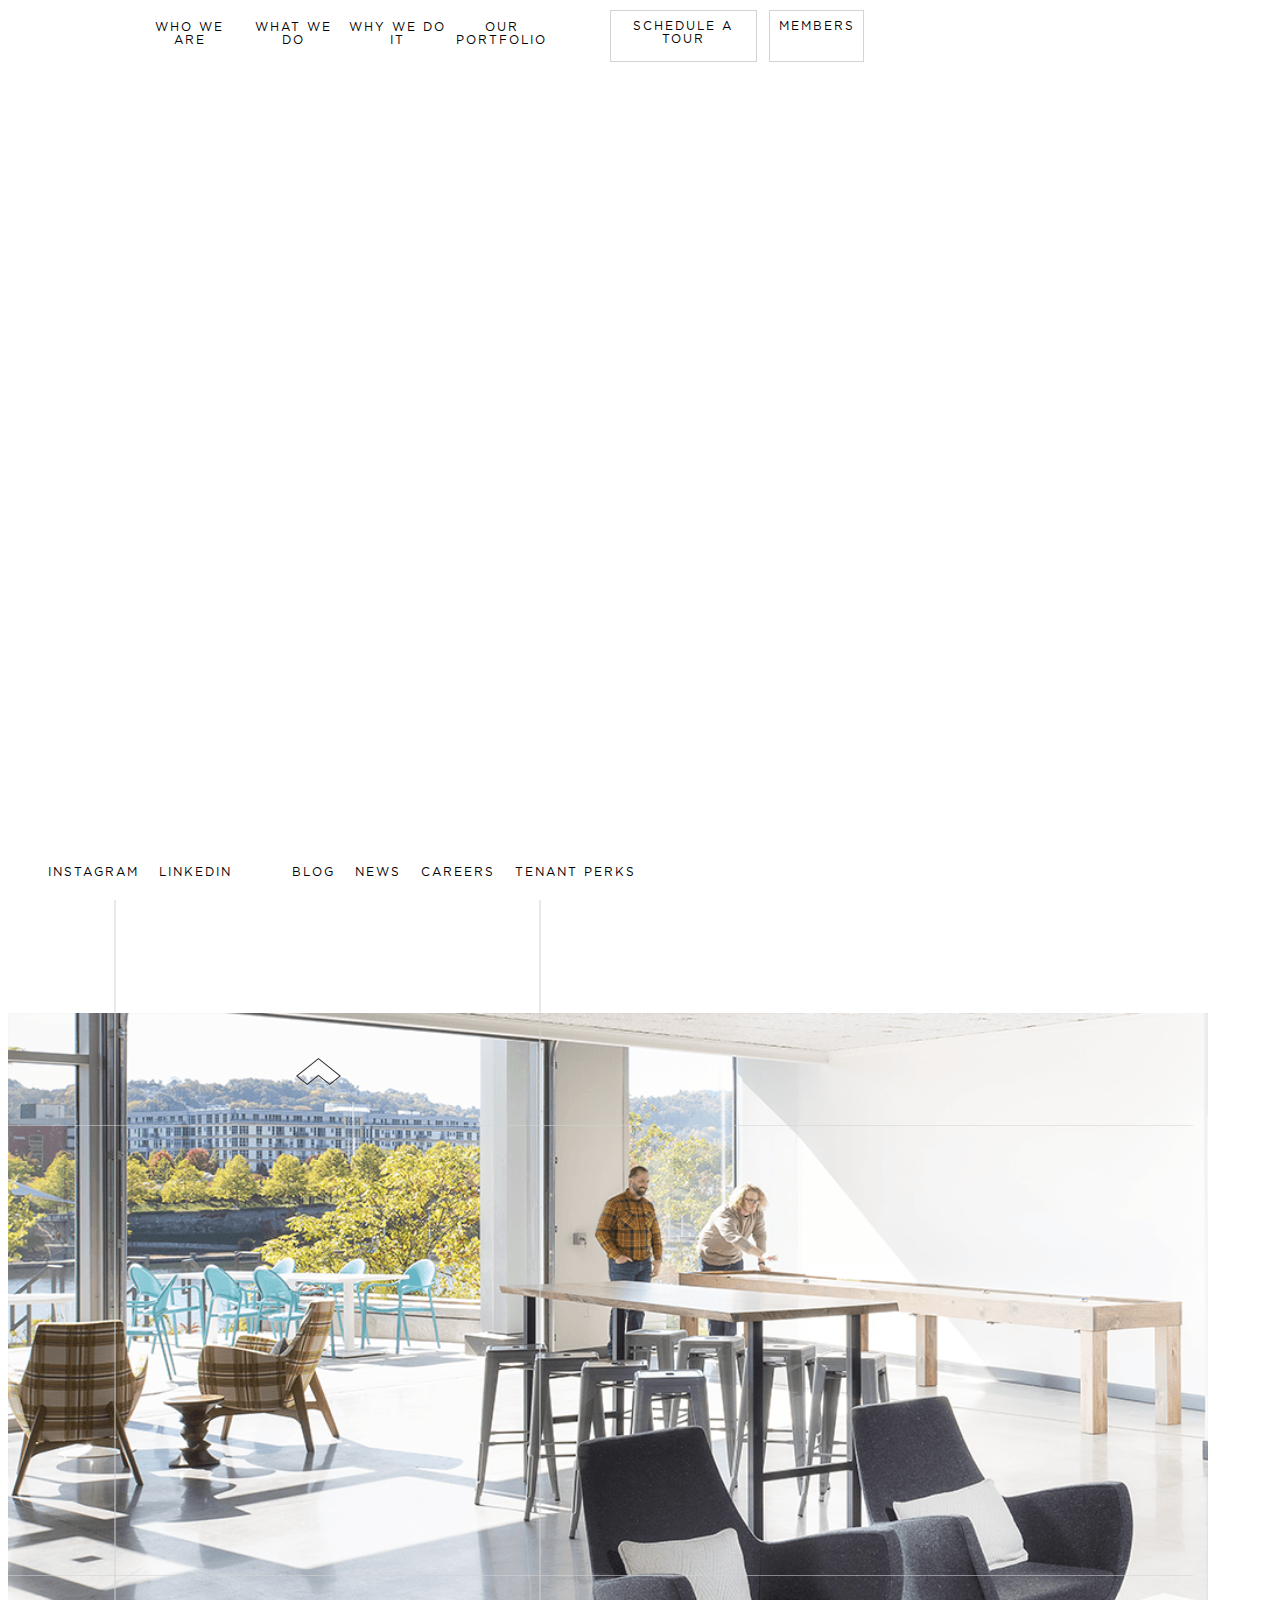
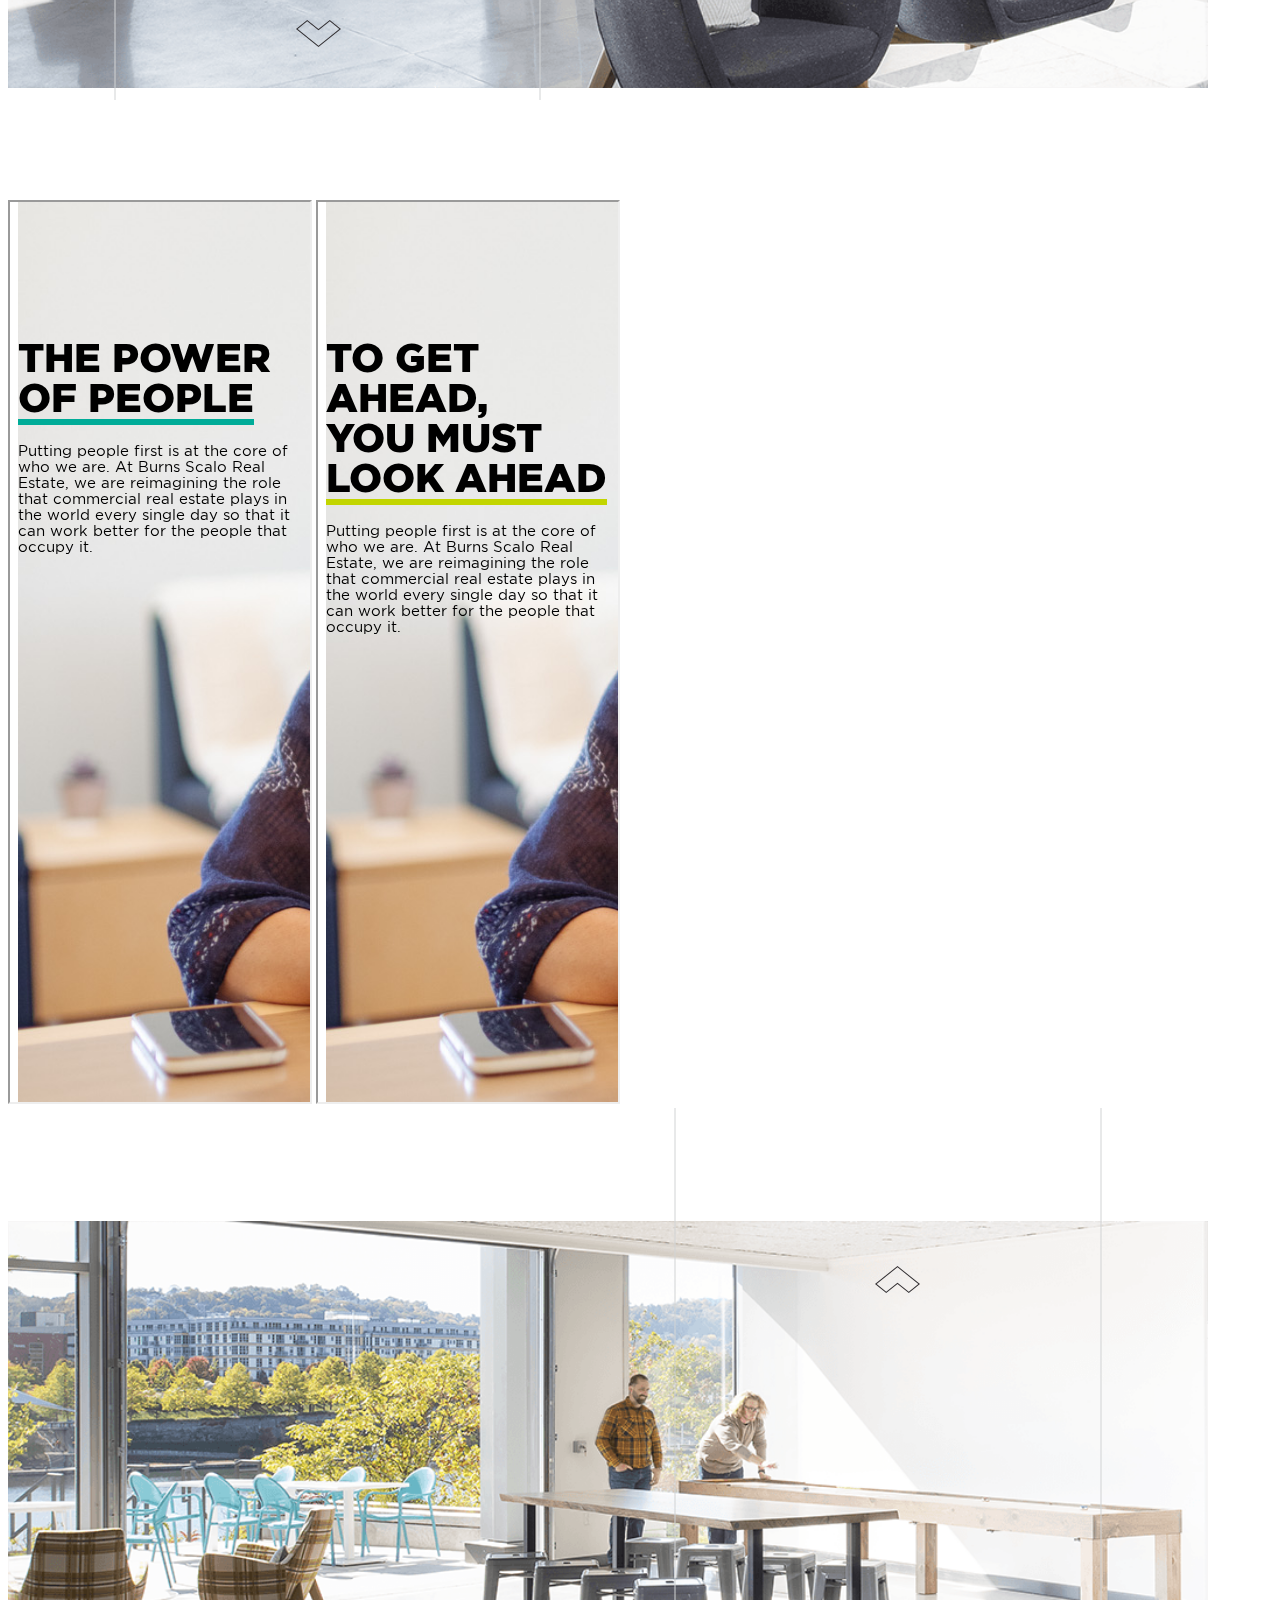
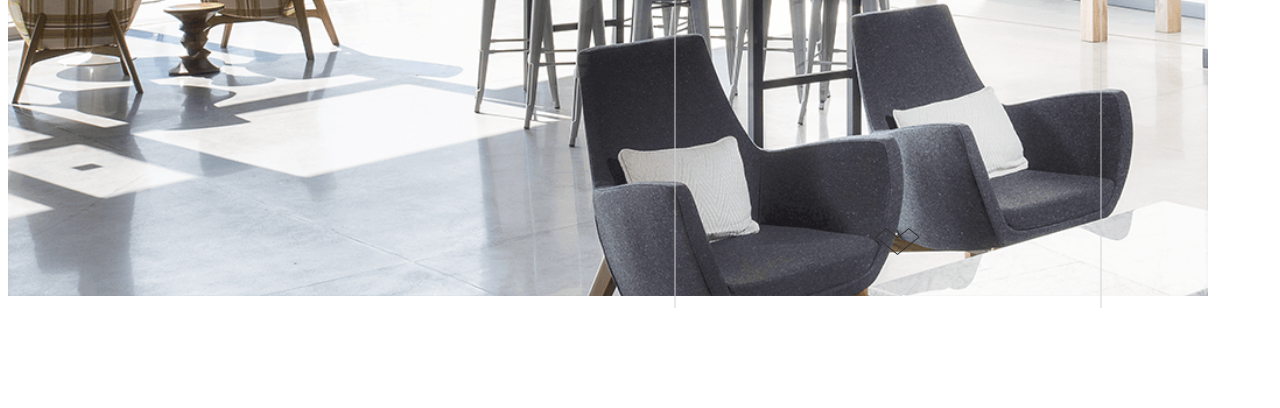
==== index.html @ dcea3a07 "." ====
<!doctype html>
<html lang="en">
  <head>
    <!-- Required meta tags -->
    <meta charset="utf-8">
    <meta name="viewport" content="width=device-width, initial-scale=1">

    <!-- Bootstrap CSS -->
    <link href="https://cdn.jsdelivr.net/npm/bootstrap@5.0.0-beta2/dist/css/bootstrap.min.css" rel="stylesheet" integrity="sha384-BmbxuPwQa2lc/FVzBcNJ7UAyJxM6wuqIj61tLrc4wSX0szH/Ev+nYRRuWlolflfl" crossorigin="anonymous">
    <link href="css/style.css" type="text/css" rel="stylesheet">
    <link href="css/fonts/stylesheet.css" type="text/css" rel="stylesheet">
    <title>Hello, world!</title>
  </head>
  <body class="col-12 float-left p-0">

    <header class="col-12 float-left p-0">
      <a href="index.html" class="logo col-2"><img src="assets/logo.svg" alt="#" class="col-12"></a>

      <ul class="col-6 offset-1 float-left">
        <li><a href="who-we-are.html">WHO WE ARE</a></li>
        <li><a href="what-we-do.html">WHAT WE DO</a></li>
        <li><a href="index.html">WHY WE DO IT</a></li>
        <li><a href="index.html">OUR PORTFOLIO</a></li>
        </ul>

<div class="box-link col-3">
        <a href="#" class="box-link box-link-1 col-2">SCHEDULE A TOUR</a>
        <a href="#" class="box-link col-1">MEMBERS</a>
        </div>
      </header>

      <main class="col-12 float-left p-0" id="home-main">

        <video loop muted autoplay class="video-background">
<source src="assets/videos/vision-2.mp4" type="video/mp4">
<source src="movie.ogg" type="video/ogg">
Your browser does not support the video tag.
</video>

<h2>A Luxury<br>Real Estate Firm</h2>

        </main>

<section class="home-1 col-12 p-0" id="home-1">

<a href="index.html#home-main"><img src="assets/arrow-up-b.svg" alt="#" class="arrow-up-1"></a>
<a href="index.html#cover-1"><img src="assets/arrow-down-b.svg" alt="#" class="arrow-down-1"></a>

  <svg xmlns="http://www.w3.org/2000/svg" width="2" height="1080" viewBox="0 0 2 1080" class="svg-v-1">
    <line data-name="Line V 1" y2=800 transform="translate(1)" fill="none" stroke="#D1D3D4" stroke-width="1"/>
  </svg>

  <svg xmlns="http://www.w3.org/2000/svg" width="2" height="1080" viewBox="0 0 2 1080" class="svg-v-2">
    <line data-name="Line V 1" y2=800 transform="translate(1)" fill="none" stroke="#D1D3D4" stroke-width="1"/>
  </svg>

  <svg xmlns="http://www.w3.org/2000/svg" viewBox="0 0 1920 2" class="svg-h-1">
    <line data-name="Line 1" x2="1920" transform="translate(0 1)" fill="none" stroke="#D1D3D4" stroke-width="1"/>
  </svg>

  <svg xmlns="http://www.w3.org/2000/svg" viewBox="0 0 1920 2" class="svg-h-2">
    <line data-name="Line 1" x2="1920" transform="translate(0 1)" fill="none" stroke="#D1D3D4" stroke-width="1"/>
  </svg>



  <div class="image-container-right col-7">
    <img src="assets/images/riviera-1.png" alt="#">
    </div>

  <div class="copy-container-left col-5 offset-1">
    <div class="col-12">
    <h2 class="offset-1">WORK THEM <br> <span class="green-underline">TO LIFE</span></h2>
</div>

<div class="col-12">
    <p class="col-8 offset-1">Putting people first is at the core of who we are. At Burns Scalo Real Estate, we are reimagining the role that commercial real estate plays in the world every single day so that it can work better for the people that occupy it.</p>
    </div>
    </div>

  </section>

<iframe class="col-12 p-0" src="power-of-people.html" id="cover-1">
</iframe>


    <section class="home-2 col-12 p-0" id="home-2">


      <a href="index.html#cover-1"><img src="assets/arrow-up-b.svg" alt="#" class="arrow-up-2"></a>
      <a href="index.html#cover-2"><img src="assets/arrow-down-b.svg" alt="#" class="arrow-down-2"></a>

      <svg xmlns="http://www.w3.org/2000/svg" width="2" height="1080" viewBox="0 0 2 1080" class="svg-v-3">
        <line data-name="Line V 1" y2=800 transform="translate(1)" fill="none" stroke="#D1D3D4" stroke-width="1"/>
      </svg>

      <svg xmlns="http://www.w3.org/2000/svg" width="2" height="1080" viewBox="0 0 2 1080" class="svg-v-4">
        <line data-name="Line V 1" y2=800 transform="translate(1)" fill="none" stroke="#D1D3D4" stroke-width="1"/>
      </svg>

      <svg xmlns="http://www.w3.org/2000/svg" viewBox="0 0 1920 2" class="svg-h-3">
        <line data-name="Line 1" x2="1920" transform="translate(0 1)" fill="none" stroke="#D1D3D4" stroke-width="1"/>
      </svg>

      <svg xmlns="http://www.w3.org/2000/svg" viewBox="0 0 1920 2" class="svg-h-4">
        <line data-name="Line 1" x2="1920" transform="translate(0 1)" fill="none" stroke="#D1D3D4" stroke-width="1"/>
      </svg>


      <div class="image-container-left col-7">
        <img src="assets/images/riviera-1.png" alt="#">
        </div>

      <div class="copy-container-right col-6 offset-5">
        <div class="col-10 offset-2 p-0">
        <h2 class="col-5 offset-4">REV UP
<br><span class="orange-underline">YOUR RPMS</span></h2>
    </div>
    <div class="col-10 offset-2 p-0">
        <p class="col-6 offset-4">Putting people first is at the core of who we are. At Burns Scalo Real Estate, we are reimagining the role that commercial real estate plays in the world every single day so that it can work better for the people that occupy it.</p>
        </div>
        </div>

      </section>


      <iframe class="col-12 p-0" src="get-ahead.html" id="cover-2">
      </iframe>










<footer class="col-12 p-0">

  <ul class="col-6">
    <li><a href="https://www.instagram.com/BurnsScaloRE/" target="_blank">INSTAGRAM</a></li>
    <li><a href="#">LINKEDIN</a></li>
</ul>

<ul class="col-4 offset-2">
    <li><a href="#">BLOG</a></li>
    <li><a href="#">NEWS</a></li>
    <li><a href="#">CAREERS</a></li>
    <li><a href="#">TENANT PERKS</a></li>
    </ul>

  </footer>




    <!-- Optional JavaScript; choose one of the two! -->

    <!-- Option 1: Bootstrap Bundle with Popper -->
    <script src="https://cdn.jsdelivr.net/npm/bootstrap@5.0.0-beta2/dist/js/bootstrap.bundle.min.js" integrity="sha384-b5kHyXgcpbZJO/tY9Ul7kGkf1S0CWuKcCD38l8YkeH8z8QjE0GmW1gYU5S9FOnJ0" crossorigin="anonymous"></script>

    <!-- Option 2: Separate Popper and Bootstrap JS -->
    <!--
    <script src="https://cdn.jsdelivr.net/npm/@popperjs/core@2.6.0/dist/umd/popper.min.js" integrity="sha384-KsvD1yqQ1/1+IA7gi3P0tyJcT3vR+NdBTt13hSJ2lnve8agRGXTTyNaBYmCR/Nwi" crossorigin="anonymous"></script>
    <script src="https://cdn.jsdelivr.net/npm/bootstrap@5.0.0-beta2/dist/js/bootstrap.min.js" integrity="sha384-nsg8ua9HAw1y0W1btsyWgBklPnCUAFLuTMS2G72MMONqmOymq585AcH49TLBQObG" crossorigin="anonymous"></script>
    -->
  </body>
</html>
---- css/style.css ----
/* TYPOGRAPHY */
h1 {
  font-family: gotham; }

h2 {
  font-family: gotham;
  font-weight: 900;
  font-size: 40px;
  line-height: 40px; }

h3 {
  font-family: gotham; }

h4 {
  font-family: macklin;
  font-size: 22px;
  font-style: italic;
  float: left; }

p {
  font-family: gotham;
  font-size: 15px; }

a {
  font-family: gotham; }

li {
  font-family: gotham; }

.green-underline {
  border-bottom: 6px solid #C2D500; }

.turquoise-underline {
  border-bottom: 6px solid #00AC98; }

.orange-underline {
  border-bottom: 6px solid #F26524; }

.macklin {
  font-family: macklin !important;
  font-weight: 600;
  font-style: italic;
  font-size: 32.5px;
  padding: 0; }

.giant {
  font-size: 65px; }

/* MAIN STYLES */
html {
  padding-top: 0 !important;
  margin: 0 !important; }

body {
  padding-top: 0px !important;
  margin-top: 0px !important; }

section {
  height: 100vh;
  float: left;
  position: relative; }
  section .copy-container-left {
    height: 50vh;
    margin-top: 25vh;
    background-color: #f2f2f2;
    position: absolute;
    z-index: -1; }
    section .copy-container-left h2 {
      float: left;
      margin-top: 50px;
      margin-bottom: 25px; }
    section .copy-container-left p {
      float: left; }
  section .copy-container-right {
    height: 50vh;
    margin-top: 25vh;
    background-color: #f2f2f2;
    position: absolute;
    z-index: -1;
    float: right; }
    section .copy-container-right h2 {
      float: left;
      margin-top: 50px;
      margin-bottom: 25px; }
    section .copy-container-right p {
      float: left; }
  section .copy-top {
    z-index: 9; }
    section .copy-top div {
      float: left; }
  section .copy-link-green {
    background-color: #C2D500;
    font-family: gotham;
    float: left;
    text-align: center;
    color: white;
    text-decoration: none;
    padding: 10px;
    margin-top: 25px; }
  section .copy-link-turquoise {
    background-color: #00AC98;
    font-family: gotham;
    float: left;
    text-align: center;
    color: white;
    text-decoration: none;
    padding: 10px;
    margin-top: 25px; }
  section .copy-link-orange {
    background-color: #F26524;
    font-family: gotham;
    float: left;
    text-align: center;
    color: white;
    text-decoration: none;
    padding: 10px;
    margin-top: 25px; }
  section .image-container-right {
    float: right;
    height: 75vh;
    margin-top: 12.5vh;
    overflow: hidden;
    z-index: 2; }
    section .image-container-right img {
      height: 100% !important;
      width: auto; }
  section .image-container-left {
    float: left;
    height: 75vh;
    margin-top: 12.5vh;
    overflow: hidden;
    z-index: 2; }
    section .image-container-left img {
      height: 100% !important;
      width: auto; }

.arrow-up-1 {
  position: absolute;
  width: 45px;
  margin-left: 22.5vw;
  margin-top: 17.5vh; }

.arrow-down-1 {
  position: absolute;
  width: 45px;
  margin-left: 22.5vw;
  margin-top: 80vh; }

.arrow-up-2 {
  position: absolute;
  width: 45px;
  right: 22.5vw;
  margin-top: 17.5vh; }

.arrow-down-2 {
  position: absolute;
  width: 45px;
  right: 22.5vw;
  margin-top: 80vh; }

/* HEADER */
header {
  background-color: white;
  height: 8vh;
  margin-top: 0 !important;
  padding-top: 0;
  position: fixed;
  z-index: 10;
  max-height: 65px; }
  header .logo {
    padding-top: 15px;
    padding-left: 10vh; }
  header a {
    float: left;
    text-decoration: none; }
  header ul {
    list-style: none;
    padding-top: 0 !important;
    margin-top: 0 !important;
    float: left; }
    header ul li {
      margin-top: 0;
      float: left;
      width: 22.5%;
      text-align: center; }
      header ul li a {
        float: left;
        color: black;
        padding-top: 20px;
        font-size: 12px;
        letter-spacing: 2px;
        width: 100%; }
      header ul li a:hover {
        border-top: 5px solid #F26524;
        padding-top: 15px;
        color: black; }
  header #active a {
    border-top: 5px solid #00AC98;
    padding-top: 15px;
    color: black;
    font-weight: bold; }
  header .box-link {
    float: left;
    padding: 10px;
    max-height: 35px !important; }
    header .box-link .box-link-1 {
      width: 50% !important;
      margin-right: 5%; }
    header .box-link a {
      padding: 7.5px;
      float: left;
      color: black;
      text-align: center;
      width: 30%;
      font-size: 12px;
      letter-spacing: 2px;
      border: 1px solid lightgray;
      height: 5vh !important; }
    header .box-link a:hover {
      color: white;
      background-color: #F26524;
      border: 1px solid #F26524; }

/* PEOPLE SECTION */
#people {
  height: 125vh !important;
  position: relative; }
  #people h2 {
    margin-bottom: 25px; }
  #people img {
    height: auto;
    position: absolute; }

/* ANIMATION */
iframe {
  height: 100vh; }

#people .svg1 {
  position: fixed;
  animation: scale 1s linear infinite;
  animation-play-state: paused;
  animation-delay: calc(var(--scroll) * -.01s);
  animation-iteration-count: 1;
  animation-fill-mode: both;
  top: 0vh; }
@keyframes scale {
  to {
    transform: scale(15000) translateY(2500px) translateX(-23vw); } }
#people .svg2 {
  position: fixed;
  animation: scale2 1s linear infinite;
  animation-play-state: paused;
  animation-delay: calc(var(--scroll) * -.01s);
  animation-iteration-count: 1;
  animation-fill-mode: both;
  top: 0vh; }
@keyframes scale2 {
  to {
    transform: scale(15000) translateY(-5000px) translateX(-50vw); } }
/* CLOSE #PEOPLE */
.zoom {
  position: fixed;
  height: 100vh;
  background-image: url("../assets/images/shannon-2.png");
  background-repeat: no-repeat;
  background-size: cover; }

.reveal-container {
  margin-top: 15vh; }

/* HOME PAGE */
.home-1 {
  overflow: hidden; }
  .home-1 .svg-v-1 {
    position: absolute;
    left: 8.25vw; }
  .home-1 .svg-v-2 {
    position: absolute;
    left: 41.5vw; }
  .home-1 .svg-h-1 {
    position: absolute;
    top: 25vh; }
  .home-1 .svg-h-2 {
    position: absolute;
    top: 75vh; }

/* FOOTER */
footer {
  float: left;
  position: fixed;
  bottom: 0;
  height: 5vh;
  background-color: white; }
  footer ul {
    float: left !important;
    list-style: none;
    margin-top: 10px; }
  footer li {
    float: left;
    padding-right: 20px; }
  footer a {
    float: left;
    color: black;
    font-size: 12px;
    letter-spacing: 2px;
    text-decoration: none; }
  footer a:hover {
    text-decoration: none;
    color: gray; }

/* CLOSE FOOTER */
/* HOME */
#home-main {
  height: 100vh;
  float: left;
  position: relative;
  z-index: 0;
  overflow: hidden; }
  #home-main .video-background {
    width: 100vw;
    height: auto;
    z-index: 0; }
  #home-main h2 {
    position: absolute;
    left: 10vh;
    bottom: 10vh;
    z-index: 1;
    color: white;
    font-style: italic;
    font-family: macklin;
    font-weight: 600; }

#home-2 {
  overflow: hidden;
  position: relative; }
  #home-2 .svg-v-3 {
    position: absolute;
    right: 8.25vw; }
  #home-2 .svg-v-4 {
    position: absolute;
    right: 41.5vw; }
  #home-2 .svg-h-3 {
    position: absolute;
    top: 25vh; }
  #home-2 .svg-h-4 {
    position: absolute;
    bottom: 25vh; }

#home-3 {
  overflow: hidden;
  position: relative; }
  #home-3 .svg-v-3 {
    position: absolute;
    right: 8.25vw; }
  #home-3 .svg-v-4 {
    position: absolute;
    right: 41.5vw; }
  #home-3 .svg-h-3 {
    position: absolute;
    top: 25vh; }
  #home-3 .svg-h-4 {
    position: absolute;
    bottom: 25vh; }

/*# sourceMappingURL=style.css.map */
---- css/fonts/stylesheet.css ----
/*!
 * Web Fonts from Fontspring.com
 *
 * All OpenType features and all extended glyphs have been removed.
 * Fully installable fonts can be purchased at http://www.fontspring.com
 *
 * The fonts included in this stylesheet are subject to the End User License you purchased
 * from Fontspring. The fonts are protected under domestic and international trademark and
 * copyright law. You are prohibited from modifying, reverse engineering, duplicating, or
 * distributing this font software.
 *
 * (c) 2010-2020 Fontspring
 *
 *
 *
 *
 * The fonts included are copyrighted by the vendor listed below.
 *
 * Vendor:      Horizon Type
 * License URL: https://www.fontspring.com/licenses/horizon-type/webfont
 *
 *
 */

@font-face {
    font-family: 'gotham';
    src: url('gotham-book.woff2') format('woff2'),
         url('gotham-book.woff') format('woff');
    font-weight: 300;
    font-style: normal;
}

@font-face {
    font-family: 'gotham';
    src: url('gotham-bold.woff2') format('woff2'),
         url('gotham-bold.woff') format('woff');
    font-weight: 600;
    font-style: normal;
}

@font-face {
    font-family: 'gotham';
    src: url('gotham-black.woff2') format('woff2'),
         url('gotham-black.woff') format('woff');
    font-weight: 900;
    font-style: normal;
}

@font-face {
    font-family: 'macklin';
    src: url('macklin-display-bold-italic.woff2') format('woff2'),
         url('macklin-display-bold-italic.woff') format('woff');
    font-weight: 600;
    font-style: italic;
}
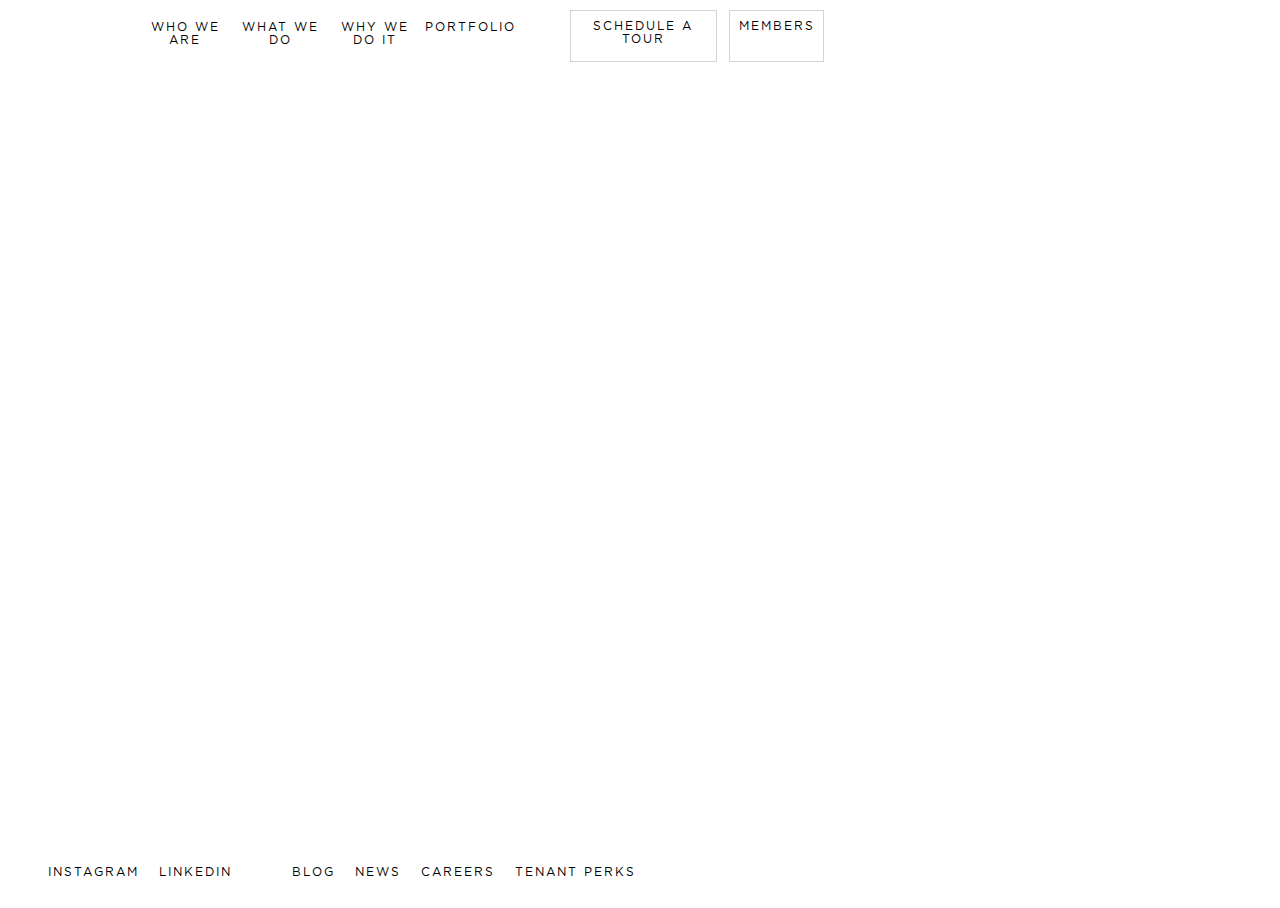
==== commit 19c05449: "." ====
--- a/index.html
+++ b/index.html
@@ -20,7 +20,7 @@
         <li><a href="who-we-are.html">WHO WE ARE</a></li>
         <li><a href="what-we-do.html">WHAT WE DO</a></li>
         <li><a href="index.html">WHY WE DO IT</a></li>
-        <li><a href="index.html">OUR PORTFOLIO</a></li>
+        <li><a href="portfolio.html">PORTFOLIO</a></li>
         </ul>
 
 <div class="box-link col-3">
@@ -29,22 +29,21 @@
         </div>
       </header>
 
-      <main class="col-12 float-left p-0" id="home-main">
-
-        <video loop muted autoplay class="video-background">
-<source src="assets/videos/vision-2.mp4" type="video/mp4">
+
+<div class="scroll-container col-12 p-0">
+      <section class="col-12 panel float-left p-0" id="home-main">
+<span class="top"></span>
+        <video muted autoplay class="video-background">
+<source src="assets/videos/home.mp4" type="video/mp4">
 <source src="movie.ogg" type="video/ogg">
 Your browser does not support the video tag.
 </video>
 
 <h2>A Luxury<br>Real Estate Firm</h2>
 
-        </main>
-
-<section class="home-1 col-12 p-0" id="home-1">
-
-<a href="index.html#home-main"><img src="assets/arrow-up-b.svg" alt="#" class="arrow-up-1"></a>
-<a href="index.html#cover-1"><img src="assets/arrow-down-b.svg" alt="#" class="arrow-down-1"></a>
+        </section>
+
+<section class="home-1 panel col-12 p-0" id="home-1">
 
   <svg xmlns="http://www.w3.org/2000/svg" width="2" height="1080" viewBox="0 0 2 1080" class="svg-v-1">
     <line data-name="Line V 1" y2=800 transform="translate(1)" fill="none" stroke="#D1D3D4" stroke-width="1"/>
@@ -55,11 +54,11 @@
   </svg>
 
   <svg xmlns="http://www.w3.org/2000/svg" viewBox="0 0 1920 2" class="svg-h-1">
-    <line data-name="Line 1" x2="1920" transform="translate(0 1)" fill="none" stroke="#D1D3D4" stroke-width="1"/>
+    <line data-name="Line 1" x2="1920" transform="translate(0 1)" fill="none" stroke="#D1D3D4" stroke-width="1" id="line1"/>
   </svg>
 
   <svg xmlns="http://www.w3.org/2000/svg" viewBox="0 0 1920 2" class="svg-h-2">
-    <line data-name="Line 1" x2="1920" transform="translate(0 1)" fill="none" stroke="#D1D3D4" stroke-width="1"/>
+    <line data-name="Line 1" x2="1920" transform="translate(0 1)" fill="none" stroke="#D1D3D4" stroke-width="1" id="line2"/>
   </svg>
 
 
@@ -80,15 +79,12 @@
 
   </section>
 
-<iframe class="col-12 p-0" src="power-of-people.html" id="cover-1">
+<section class="col-12 p-0">
+<iframe class="col-12 p-0 top" src="power-of-people.html" id="cover-1">
 </iframe>
-
+</section>
 
     <section class="home-2 col-12 p-0" id="home-2">
-
-
-      <a href="index.html#cover-1"><img src="assets/arrow-up-b.svg" alt="#" class="arrow-up-2"></a>
-      <a href="index.html#cover-2"><img src="assets/arrow-down-b.svg" alt="#" class="arrow-down-2"></a>
 
       <svg xmlns="http://www.w3.org/2000/svg" width="2" height="1080" viewBox="0 0 2 1080" class="svg-v-3">
         <line data-name="Line V 1" y2=800 transform="translate(1)" fill="none" stroke="#D1D3D4" stroke-width="1"/>
@@ -108,7 +104,7 @@
 
 
       <div class="image-container-left col-7">
-        <img src="assets/images/riviera-1.png" alt="#">
+        <img src="assets/images/rev-up.png" alt="#">
         </div>
 
       <div class="copy-container-right col-6 offset-5">
@@ -123,16 +119,54 @@
 
       </section>
 
-
+<section class="panel col-12 p-0">
       <iframe class="col-12 p-0" src="get-ahead.html" id="cover-2">
       </iframe>
-
-
-
-
-
-
-
+</section>
+
+
+
+
+
+<section class="home-1 panel col-12 p-0" id="home-1">
+
+  <svg xmlns="http://www.w3.org/2000/svg" width="2" height="1080" viewBox="0 0 2 1080" class="svg-v-1">
+    <line data-name="Line V 1" y2=800 transform="translate(1)" fill="none" stroke="#D1D3D4" stroke-width="1"/>
+  </svg>
+
+  <svg xmlns="http://www.w3.org/2000/svg" width="2" height="1080" viewBox="0 0 2 1080" class="svg-v-2">
+    <line data-name="Line V 1" y2=800 transform="translate(1)" fill="none" stroke="#D1D3D4" stroke-width="1"/>
+  </svg>
+
+  <svg xmlns="http://www.w3.org/2000/svg" viewBox="0 0 1920 2" class="svg-h-1">
+    <line data-name="Line 1" x2="1920" transform="translate(0 1)" fill="none" stroke="#D1D3D4" stroke-width="1" id="line1"/>
+  </svg>
+
+  <svg xmlns="http://www.w3.org/2000/svg" viewBox="0 0 1920 2" class="svg-h-2">
+    <line data-name="Line 1" x2="1920" transform="translate(0 1)" fill="none" stroke="#D1D3D4" stroke-width="1" id="line2"/>
+  </svg>
+
+
+
+  <div class="image-container-right col-7">
+    <img src="assets/images/riviera-1.png" alt="#">
+    </div>
+
+  <div class="copy-container-left col-5 offset-1">
+    <div class="col-12">
+    <h2 class="offset-1">WORK THEM <br> <span class="green-underline">TO LIFE</span></h2>
+</div>
+
+<div class="col-12">
+    <p class="col-8 offset-1">Putting people first is at the core of who we are. At Burns Scalo Real Estate, we are reimagining the role that commercial real estate plays in the world every single day so that it can work better for the people that occupy it.</p>
+    </div>
+    </div>
+
+  </section>
+
+
+
+</div><!-- CLOSE WELL -->
 
 
 
@@ -152,6 +186,8 @@
 
   </footer>
 
+
+   <script src="js/grid.js"></script>
 
 
 
--- a/css/style.css
+++ b/css/style.css
@@ -36,12 +36,12 @@
 .orange-underline {
   border-bottom: 6px solid #F26524; }
 
-.macklin {
-  font-family: macklin !important;
-  font-weight: 600;
-  font-style: italic;
-  font-size: 32.5px;
-  padding: 0; }
+.small {
+  font-family: gotham !important;
+  font-weight: 900 !important;
+  font-size: 28px;
+  padding: 0;
+  text-transform: uppercase; }
 
 .giant {
   font-size: 65px; }
@@ -68,9 +68,14 @@
     section .copy-container-left h2 {
       float: left;
       margin-top: 50px;
-      margin-bottom: 25px; }
+      margin-bottom: 15px; }
     section .copy-container-left p {
       float: left; }
+    section .copy-container-left ul {
+      float: left;
+      list-style: none; }
+      section .copy-container-left ul li {
+        margin-top: 10px; }
   section .copy-container-right {
     height: 50vh;
     margin-top: 25vh;
@@ -81,13 +86,25 @@
     section .copy-container-right h2 {
       float: left;
       margin-top: 50px;
-      margin-bottom: 25px; }
+      margin-bottom: 15px; }
     section .copy-container-right p {
       float: left; }
+    section .copy-container-right ul {
+      float: left;
+      list-style: none; }
+      section .copy-container-right ul li {
+        margin-top: 10px; }
   section .copy-top {
-    z-index: 9; }
+    z-index: 9;
+    background-color: rgba(229, 229, 229, 0.5) !important; }
     section .copy-top div {
       float: left; }
+    section .copy-top a:hover {
+      opacity: .75; }
+    section .copy-top .image-container-left {
+      z-index: 0; }
+    section .copy-top .image-container-right {
+      z-index: 0; }
   section .copy-link-green {
     background-color: #C2D500;
     font-family: gotham;
@@ -120,7 +137,7 @@
     height: 75vh;
     margin-top: 12.5vh;
     overflow: hidden;
-    z-index: 2; }
+    z-index: 0 !important; }
     section .image-container-right img {
       height: 100% !important;
       width: auto; }
@@ -129,34 +146,19 @@
     height: 75vh;
     margin-top: 12.5vh;
     overflow: hidden;
-    z-index: 2; }
+    z-index: 0 !important; }
     section .image-container-left img {
       height: 100% !important;
       width: auto; }
 
-.arrow-up-1 {
-  position: absolute;
-  width: 45px;
-  margin-left: 22.5vw;
-  margin-top: 17.5vh; }
-
-.arrow-down-1 {
-  position: absolute;
-  width: 45px;
-  margin-left: 22.5vw;
-  margin-top: 80vh; }
-
-.arrow-up-2 {
-  position: absolute;
-  width: 45px;
-  right: 22.5vw;
-  margin-top: 17.5vh; }
-
-.arrow-down-2 {
-  position: absolute;
-  width: 45px;
-  right: 22.5vw;
-  margin-top: 80vh; }
+.scroll-container {
+  height: 100vh;
+  overflow-y: scroll;
+  scroll-snap-type: y mandatory; }
+
+section {
+  height: 100vh;
+  scroll-snap-align: center; }
 
 /* HEADER */
 header {
@@ -284,13 +286,45 @@
     position: absolute;
     top: 75vh; }
 
+.who-1 {
+  overflow: hidden; }
+  .who-1 .svg-v-1 {
+    position: absolute;
+    left: 8.25vw; }
+  .who-1 .svg-v-2 {
+    position: absolute;
+    left: 50vw; }
+  .who-1 .svg-h-1 {
+    position: absolute;
+    top: 25vh; }
+  .who-1 .svg-h-2 {
+    position: absolute;
+    top: 75vh; }
+
+.who-2 {
+  overflow: hidden;
+  position: relative; }
+  .who-2 .svg-v-3 {
+    position: absolute;
+    right: 8.25vw; }
+  .who-2 .svg-v-4 {
+    position: absolute;
+    left: 50vw; }
+  .who-2 .svg-h-3 {
+    position: absolute;
+    top: 25vh; }
+  .who-2 .svg-h-4 {
+    position: absolute;
+    bottom: 25vh; }
+
 /* FOOTER */
 footer {
   float: left;
   position: fixed;
   bottom: 0;
   height: 5vh;
-  background-color: white; }
+  background-color: white;
+  z-index: 10; }
   footer ul {
     float: left !important;
     list-style: none;
@@ -362,4 +396,85 @@
     position: absolute;
     bottom: 25vh; }
 
+/* PORTFOLIO */
+/* PORTFOLIO PAGE */
+#portfolio section {
+  padding-top: 15vh; }
+#portfolio aside {
+  padding-top: 15vh !important;
+  border-right: 2px solid #f1f1f1;
+  height: 100vh;
+  float: left; }
+  #portfolio aside h2 {
+    font-size: 30px;
+    font-weight: bold;
+    font-family: gotham;
+    margin-bottom: 55px; }
+  #portfolio aside h3 {
+    font-size: 20px;
+    font-weight: bold;
+    margin-top: 40px;
+    font-family: gotham; }
+  #portfolio aside a {
+    margin: 0;
+    float: left;
+    padding: 10px;
+    font-family: gotham;
+    text-transform: uppercase;
+    background-color: #f1f1f1;
+    width: 50%;
+    text-align: center;
+    color: grey;
+    text-decoration: none;
+    font-size: 14px;
+    margin-bottom: 55px; }
+  #portfolio aside #portfolio-active {
+    background-color: #00AC98;
+    color: white; }
+  #portfolio aside a:hover {
+    color: grey; }
+  #portfolio aside label {
+    margin-left: 15px; }
+  #portfolio aside .update {
+    width: 100%;
+    margin-top: 55px;
+    background-color: #F26524;
+    color: white; }
+  #portfolio aside .update:hover {
+    color: white; }
+#portfolio .container-p {
+  padding: 5px;
+  float: left !important; }
+#portfolio .portfolio-list {
+  box-shadow: 0px 0px 5px #DBDADA;
+  float: left;
+  height: 35vh; }
+  #portfolio .portfolio-list a {
+    text-decoration: none; }
+  #portfolio .portfolio-list img {
+    width: 100%; }
+  #portfolio .portfolio-list h3 {
+    font-family: gotham;
+    color: #333033;
+    font-size: 18px;
+    padding-left: 15px;
+    padding-top: 25px;
+    margin: 0; }
+  #portfolio .portfolio-list p {
+    font-size: 14px;
+    font-family: gotham;
+    padding-left: 15px;
+    color: #333033;
+    padding-bottom: 15px;
+    margin: 0; }
+#portfolio .portfolio-image-container {
+  min-height: 60%;
+  height: 60% !important;
+  overflow: hidden; }
+  #portfolio .portfolio-image-container img {
+    width: 100%;
+    height: auto; }
+
+/* CLOSE PORTFOLIO */
+
 /*# sourceMappingURL=style.css.map */
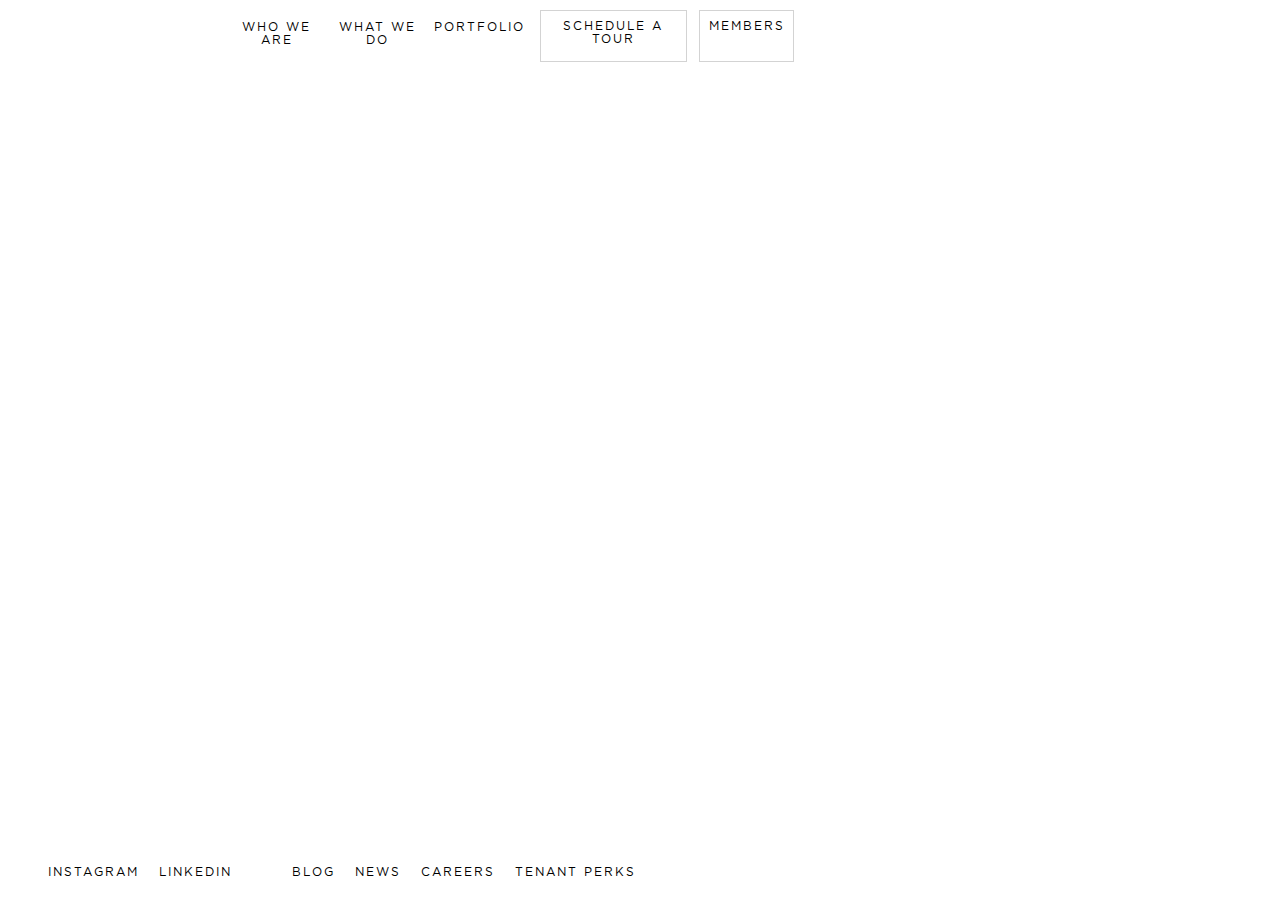
==== commit 45e5ae66: "." ====
--- a/index.html
+++ b/index.html
@@ -16,14 +16,13 @@
     <header class="col-12 float-left p-0">
       <a href="index.html" class="logo col-2"><img src="assets/logo.svg" alt="#" class="col-12"></a>
 
-      <ul class="col-6 offset-1 float-left">
+      <ul class="col-5 offset-1 float-left">
         <li><a href="who-we-are.html">WHO WE ARE</a></li>
         <li><a href="what-we-do.html">WHAT WE DO</a></li>
-        <li><a href="index.html">WHY WE DO IT</a></li>
         <li><a href="portfolio.html">PORTFOLIO</a></li>
         </ul>
 
-<div class="box-link col-3">
+<div class="box-link col-3 offset-1">
         <a href="#" class="box-link box-link-1 col-2">SCHEDULE A TOUR</a>
         <a href="#" class="box-link col-1">MEMBERS</a>
         </div>
@@ -33,8 +32,8 @@
 <div class="scroll-container col-12 p-0">
       <section class="col-12 panel float-left p-0" id="home-main">
 <span class="top"></span>
-        <video muted autoplay class="video-background">
-<source src="assets/videos/home.mp4" type="video/mp4">
+        <video muted autoplay playsinline class="video-background">
+<source src="assets/videos/home2.mp4" type="video/mp4">
 <source src="movie.ogg" type="video/ogg">
 Your browser does not support the video tag.
 </video>
@@ -67,13 +66,13 @@
     <img src="assets/images/riviera-1.png" alt="#">
     </div>
 
-  <div class="copy-container-left col-5 offset-1">
+  <div class="copy-container-left copy-top">
     <div class="col-12">
-    <h2 class="offset-1">WORK THEM <br> <span class="green-underline">TO LIFE</span></h2>
+    <h2 class="offset-1">THE EVOLUTION <br> <span class="green-underline">OF OFFICE</span></h2>
 </div>
 
 <div class="col-12">
-    <p class="col-8 offset-1">Putting people first is at the core of who we are. At Burns Scalo Real Estate, we are reimagining the role that commercial real estate plays in the world every single day so that it can work better for the people that occupy it.</p>
+    <p class="col-8 offset-1">Sometimes the best way to transform an industry is to create your own. Our approach is informed by human values—namely, a desire for health and happiness—and adheres to the principle that commercial real estate creates a framework for life.</p>
     </div>
     </div>
 
@@ -107,13 +106,13 @@
         <img src="assets/images/rev-up.png" alt="#">
         </div>
 
-      <div class="copy-container-right col-6 offset-5">
-        <div class="col-10 offset-2 p-0">
-        <h2 class="col-5 offset-4">REV UP
-<br><span class="orange-underline">YOUR RPMS</span></h2>
+      <div class="copy-container-right copy-top col-5 offset-6">
+        <div class="col-7 offset-4 p-0">
+        <h2 class="col-12">ELEVATED
+<br><span class="orange-underline">EXPERIENCE</span></h2>
     </div>
-    <div class="col-10 offset-2 p-0">
-        <p class="col-6 offset-4">Putting people first is at the core of who we are. At Burns Scalo Real Estate, we are reimagining the role that commercial real estate plays in the world every single day so that it can work better for the people that occupy it.</p>
+    <div class="col-7 offset-4 p-0">
+        <p class="col-12">Enriching experiences that keep people’s minds fresh and sharp, providing them with a healthier, safer, and more stimulating stage upon which to play out their lives.</p>
         </div>
         </div>
 
@@ -124,45 +123,6 @@
       </iframe>
 </section>
 
-
-
-
-
-<section class="home-1 panel col-12 p-0" id="home-1">
-
-  <svg xmlns="http://www.w3.org/2000/svg" width="2" height="1080" viewBox="0 0 2 1080" class="svg-v-1">
-    <line data-name="Line V 1" y2=800 transform="translate(1)" fill="none" stroke="#D1D3D4" stroke-width="1"/>
-  </svg>
-
-  <svg xmlns="http://www.w3.org/2000/svg" width="2" height="1080" viewBox="0 0 2 1080" class="svg-v-2">
-    <line data-name="Line V 1" y2=800 transform="translate(1)" fill="none" stroke="#D1D3D4" stroke-width="1"/>
-  </svg>
-
-  <svg xmlns="http://www.w3.org/2000/svg" viewBox="0 0 1920 2" class="svg-h-1">
-    <line data-name="Line 1" x2="1920" transform="translate(0 1)" fill="none" stroke="#D1D3D4" stroke-width="1" id="line1"/>
-  </svg>
-
-  <svg xmlns="http://www.w3.org/2000/svg" viewBox="0 0 1920 2" class="svg-h-2">
-    <line data-name="Line 1" x2="1920" transform="translate(0 1)" fill="none" stroke="#D1D3D4" stroke-width="1" id="line2"/>
-  </svg>
-
-
-
-  <div class="image-container-right col-7">
-    <img src="assets/images/riviera-1.png" alt="#">
-    </div>
-
-  <div class="copy-container-left col-5 offset-1">
-    <div class="col-12">
-    <h2 class="offset-1">WORK THEM <br> <span class="green-underline">TO LIFE</span></h2>
-</div>
-
-<div class="col-12">
-    <p class="col-8 offset-1">Putting people first is at the core of who we are. At Burns Scalo Real Estate, we are reimagining the role that commercial real estate plays in the world every single day so that it can work better for the people that occupy it.</p>
-    </div>
-    </div>
-
-  </section>
 
 
 
--- a/css/style.css
+++ b/css/style.css
@@ -61,10 +61,13 @@
   position: relative; }
   section .copy-container-left {
     height: 50vh;
+    width: 41.75vw !important;
+    left: 3.25vw;
     margin-top: 25vh;
     background-color: #f2f2f2;
     position: absolute;
-    z-index: -1; }
+    z-index: -1;
+    margin-left: 5vw !important; }
     section .copy-container-left h2 {
       float: left;
       margin-top: 50px;
@@ -96,13 +99,16 @@
         margin-top: 10px; }
   section .copy-top {
     z-index: 9;
-    background-color: rgba(229, 229, 229, 0.5) !important; }
+    background-color: rgba(229, 229, 229, 0.5) !important;
+    position: absolute; }
     section .copy-top div {
       float: left; }
     section .copy-top a:hover {
       opacity: .75; }
     section .copy-top .image-container-left {
-      z-index: 0; }
+      z-index: 0 !important; }
+      section .copy-top .image-container-left img {
+        z-index: 0 !important; }
     section .copy-top .image-container-right {
       z-index: 0; }
   section .copy-link-green {
@@ -146,7 +152,8 @@
     height: 75vh;
     margin-top: 12.5vh;
     overflow: hidden;
-    z-index: 0 !important; }
+    z-index: -1 !important;
+    position: absolute; }
     section .image-container-left img {
       height: 100% !important;
       width: auto; }
@@ -179,11 +186,12 @@
     list-style: none;
     padding-top: 0 !important;
     margin-top: 0 !important;
-    float: left; }
+    float: left;
+    padding-left: 10vw; }
     header ul li {
       margin-top: 0;
       float: left;
-      width: 22.5%;
+      width: 33.33%;
       text-align: center; }
       header ul li a {
         float: left;
@@ -278,13 +286,15 @@
     left: 8.25vw; }
   .home-1 .svg-v-2 {
     position: absolute;
-    left: 41.5vw; }
+    left: 50vw; }
   .home-1 .svg-h-1 {
     position: absolute;
-    top: 25vh; }
+    top: 25vh;
+    z-index: 5 !important; }
   .home-1 .svg-h-2 {
     position: absolute;
-    top: 75vh; }
+    top: 75vh;
+    z-index: 5 !important; }
 
 .who-1 {
   overflow: hidden; }
@@ -372,7 +382,7 @@
     right: 8.25vw; }
   #home-2 .svg-v-4 {
     position: absolute;
-    right: 41.5vw; }
+    left: 50vw; }
   #home-2 .svg-h-3 {
     position: absolute;
     top: 25vh; }
@@ -380,6 +390,7 @@
     position: absolute;
     bottom: 25vh; }
 
+/* */
 #home-3 {
   overflow: hidden;
   position: relative; }
@@ -399,7 +410,10 @@
 /* PORTFOLIO */
 /* PORTFOLIO PAGE */
 #portfolio section {
-  padding-top: 15vh; }
+  padding-top: 15vh;
+  float: left;
+  padding-left: 4vw;
+  padding-right: 4vw; }
 #portfolio aside {
   padding-top: 15vh !important;
   border-right: 2px solid #f1f1f1;
